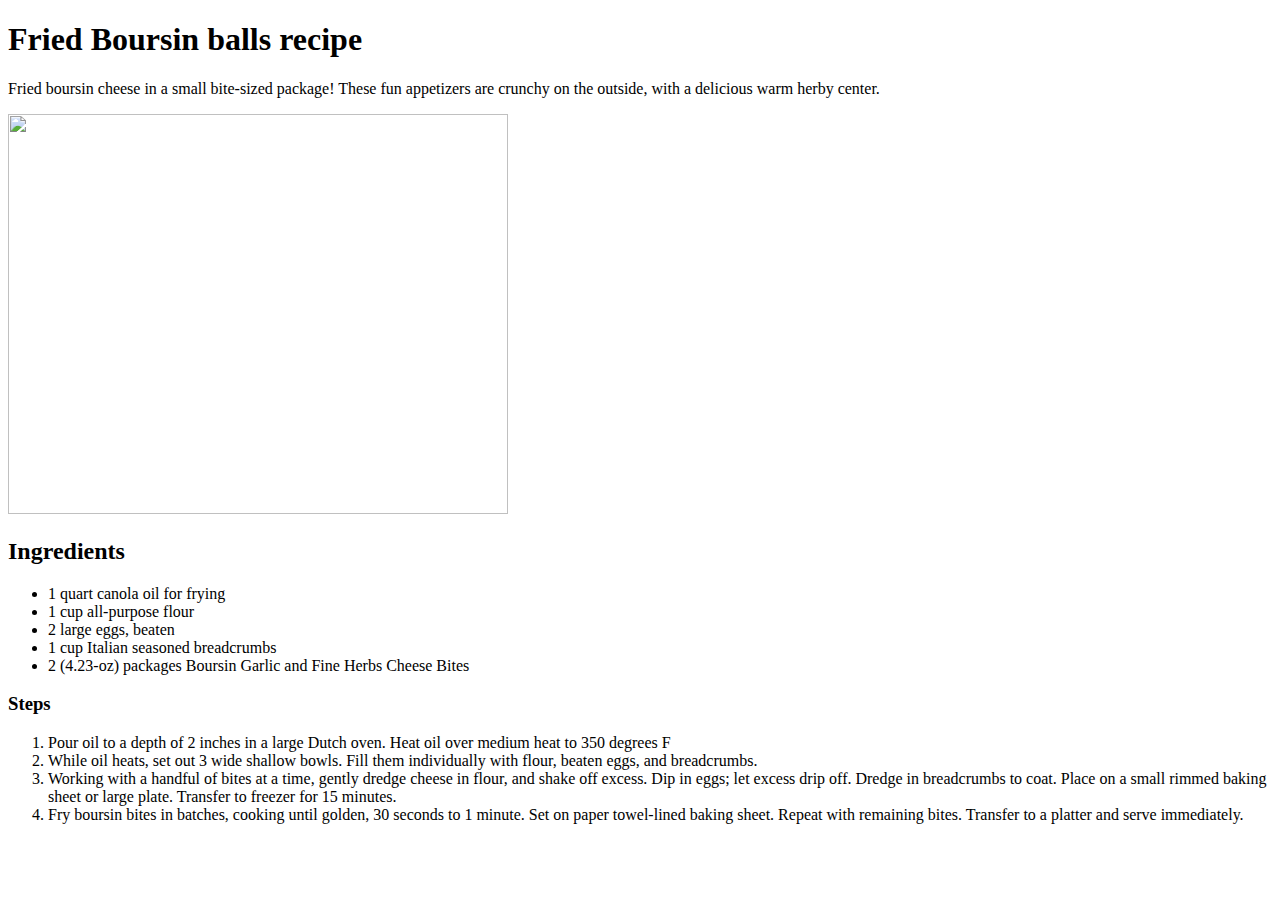
==== recipes/boursinballs.html @ 864078f4 "Add files via upload" ====
<!DOCTYPE html>
<html lang="es">
    <head>
    <meta charset="UTF-8">
    <title>Fried Boursin Balls</title>
    </head>
     <h1> Fried Boursin balls recipe</h1>
     <p>Fried boursin cheese in a small bite-sized package! These fun appetizers are crunchy on the outside, with a delicious warm herby center.</p>
     <img src="/home/david/repos/odin-recipes/images/boursin.jpg" height="400" width="500"> 

     <h2>Ingredients</h2>
     <ul>
        <li>1 quart canola oil for frying</li>
        <li>1 cup all-purpose flour</li>
        <li>2 large eggs, beaten</li>
        <li>1 cup Italian seasoned breadcrumbs</li>
        <li>2 (4.23-oz) packages Boursin Garlic and Fine Herbs Cheese Bites</li>
     </ul>

     <h3>Steps</h3>
     <ol>
        <li>Pour oil to a depth of 2 inches in a large Dutch oven. Heat oil over medium heat to 350 degrees F </li>
        <li>While oil heats, set out 3 wide shallow bowls. Fill them individually with flour, beaten eggs, and breadcrumbs.</li>
        <li>Working with a handful of bites at a time, gently dredge cheese in flour, and shake off excess. Dip in eggs; 
            let excess drip off. Dredge in breadcrumbs to coat. Place on a small rimmed baking sheet or large plate. Transfer to freezer for 15 minutes. </li>
        <li>Fry boursin bites in batches, cooking until golden, 30 seconds to 1 minute. Set on paper towel-lined baking sheet. Repeat with remaining bites. 
            Transfer to a platter and serve immediately.</li>
     </ol>
    <body>

    </body> 
</html>
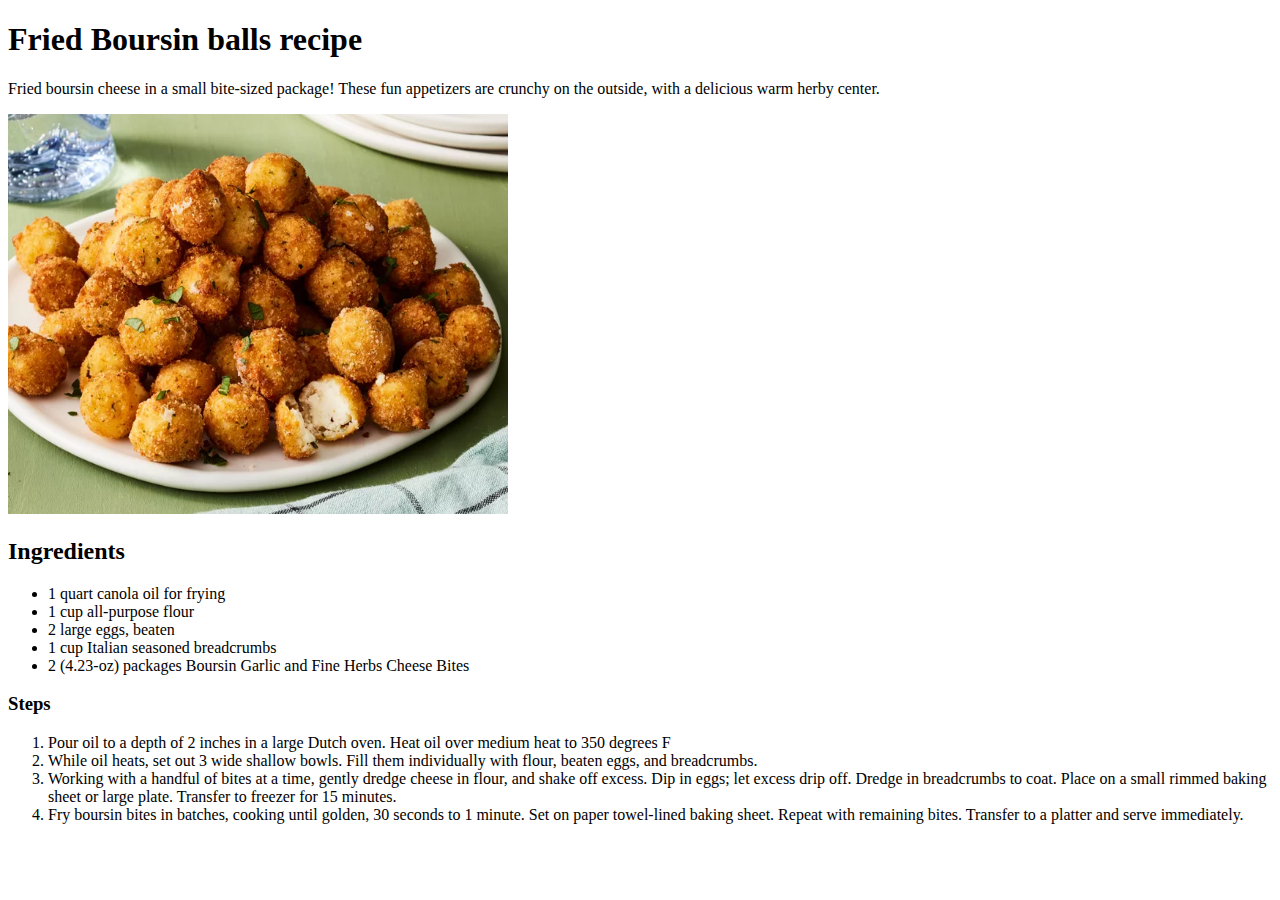
==== commit b59ee602: "Fix links on pages" ====
--- a/recipes/boursinballs.html
+++ b/recipes/boursinballs.html
@@ -6,7 +6,7 @@
     </head>
      <h1> Fried Boursin balls recipe</h1>
      <p>Fried boursin cheese in a small bite-sized package! These fun appetizers are crunchy on the outside, with a delicious warm herby center.</p>
-     <img src="/home/david/repos/odin-recipes/images/boursin.jpg" height="400" width="500"> 
+     <img src="/images/boursin.jpg" height="400" width="500"> 
 
      <h2>Ingredients</h2>
      <ul>
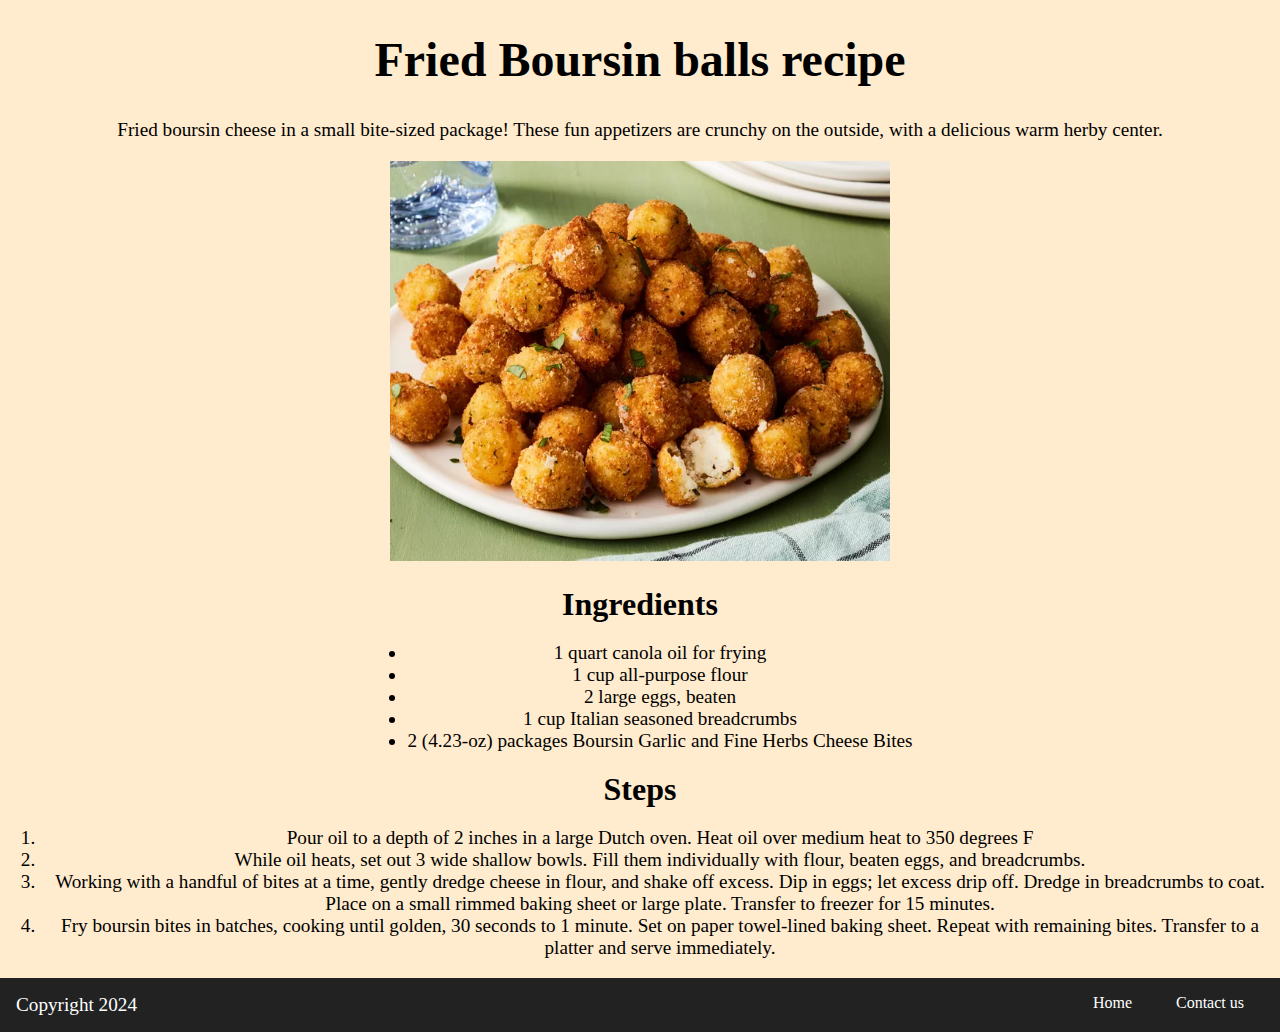
==== commit e8e8aec7: "Style recipes 3" ====
--- a/recipes/boursinballs.html
+++ b/recipes/boursinballs.html
@@ -3,30 +3,39 @@
     <head>
     <meta charset="UTF-8">
     <title>Fried Boursin Balls</title>
+    <link rel="stylesheet" href="boursinStyle.css">
     </head>
+    <body>
      <h1> Fried Boursin balls recipe</h1>
      <p>Fried boursin cheese in a small bite-sized package! These fun appetizers are crunchy on the outside, with a delicious warm herby center.</p>
-     <img src="/images/boursin.jpg" height="400" width="500"> 
+     <img src="/images/boursin.jpg" class="boursin" height="400" width="500"> 
 
      <h2>Ingredients</h2>
-     <ul>
+     <div class="content"> <ul>
         <li>1 quart canola oil for frying</li>
         <li>1 cup all-purpose flour</li>
         <li>2 large eggs, beaten</li>
         <li>1 cup Italian seasoned breadcrumbs</li>
         <li>2 (4.23-oz) packages Boursin Garlic and Fine Herbs Cheese Bites</li>
+    </div>
      </ul>
 
      <h3>Steps</h3>
-     <ol>
+     <div class="content"> <ol>
         <li>Pour oil to a depth of 2 inches in a large Dutch oven. Heat oil over medium heat to 350 degrees F </li>
         <li>While oil heats, set out 3 wide shallow bowls. Fill them individually with flour, beaten eggs, and breadcrumbs.</li>
         <li>Working with a handful of bites at a time, gently dredge cheese in flour, and shake off excess. Dip in eggs; 
             let excess drip off. Dredge in breadcrumbs to coat. Place on a small rimmed baking sheet or large plate. Transfer to freezer for 15 minutes. </li>
         <li>Fry boursin bites in batches, cooking until golden, 30 seconds to 1 minute. Set on paper towel-lined baking sheet. Repeat with remaining bites. 
             Transfer to a platter and serve immediately.</li>
+        </div>
      </ol>
-    <body>
-
+     <footer>
+        <section>
+            <a href="/index.html">Home</a>
+            <a href="mailto:odinrecipes@gmail.com">Contact us</a>
+        </section>
+        <p class="pf">Copyright 2024</p>
+    </footer>
     </body> 
 </html>--- a/recipes/boursinStyle.css
+++ b/recipes/boursinStyle.css
@@ -0,0 +1,63 @@
+body{
+    margin: 0;
+    background-color: blanchedalmond;
+}
+h1{
+    text-align: center;
+    font-size: 3rem;
+}
+p{
+    text-align: center;
+    font-size: 1.2rem;
+}
+img{
+    display: block;
+    margin-left: auto;
+    margin-right: auto;
+}
+h2{
+    text-align: center;
+    font-size: 2rem;
+    margin: 0;
+    margin-top: 25px;
+}
+.content{
+    font-size: 1.2rem;
+    text-align: center;
+    justify-content: center;
+}
+ul{
+    display: inline-block;
+}
+h3{
+    text-align: center;
+    font-size: 2rem;
+    margin: 0;
+}
+ol{
+    display: inline-block;
+}
+footer{
+    background-color: #222;
+    padding: 1rem;
+    color: white;
+}
+footer section{
+    float: right;
+}
+
+.pf{
+    margin: 0;
+    text-align: left;
+}
+footer a{
+    transition: color 0.3s ease;
+    color: white;
+    text-decoration: none;
+    margin: 20px;
+    cursor: pointer;
+}
+
+footer a:hover{
+    color: cornflowerblue;
+}